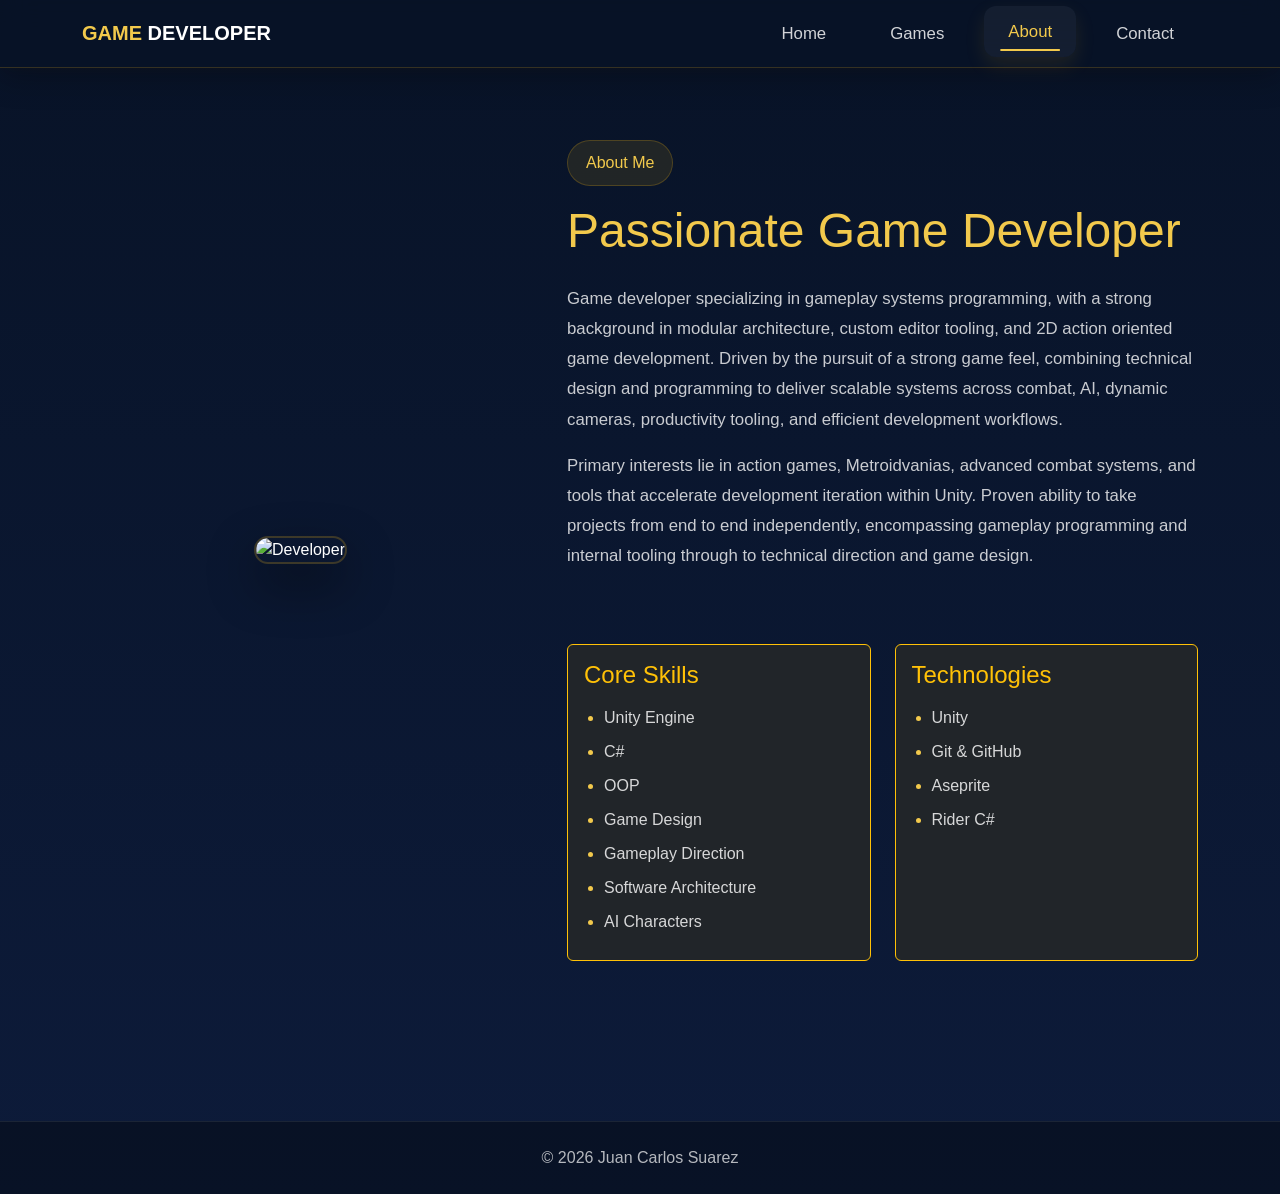
==== about.html @ 3c88f2ce "Texts Update" ====
<!DOCTYPE html>
<html lang="en">

<head>

    <meta charset="UTF-8">
    <meta name="viewport" content="width=device-width, initial-scale=1.0">

    <title>About</title>

    <link
        href="https://cdn.jsdelivr.net/npm/bootstrap@5.3.3/dist/css/bootstrap.min.css"
        rel="stylesheet"
    >

    <link
        rel="stylesheet"
        href="https://cdn.jsdelivr.net/npm/bootstrap-icons@1.11.3/font/bootstrap-icons.min.css"
    >

    <link
        href="https://unpkg.com/aos@2.3.4/dist/aos.css"
        rel="stylesheet"
    >

    <link rel="stylesheet" href="assets/css/style.css">

</head>

<body>

<div id="navbar"></div>

<section class="page-section">

    <div class="container">

        <div class="row align-items-center g-5">

            <div class="col-lg-5 text-center" data-aos="fade-right">

                <img
                    src="https://images.unsplash.com/photo-1500648767791-00dcc994a43e?q=80&w=900"
                    class="img-fluid bio-image"
                    alt="Developer"
                >

            </div>

            <div class="col-lg-7" data-aos="fade-left">

                <span class="bio-tag">
                    About Me
                </span>

                <h1 class="section-title mt-3">
                    Passionate Game Developer
                </h1>

                <p class="bio-text mt-4">
                    Game developer specializing in gameplay systems programming, with a strong background in modular architecture, custom editor tooling,
                     and 2D action oriented game development. Driven by the pursuit of a strong game feel, combining technical design and programming to 
                     deliver scalable systems across combat, AI, dynamic cameras, productivity tooling, and efficient development workflows. 
                </p>

                <p class="bio-text">
                    Primary interests lie in action games, Metroidvanias, advanced combat systems, and tools that accelerate development iteration within 
                    Unity. Proven ability to take projects from end to end independently, encompassing gameplay programming and internal tooling through 
                    to technical direction and game design.
                </p>

                <div class="row mt-5 g-4">

                    <div class="col-md-6">

                        <div class="card bg-dark border-warning h-100">

                            <div class="card-body">

                                <h4 class="text-warning">
                                    Core Skills
                                </h4>

                                <ul class="game-feature-list mt-3">

                                    <li>Unity Engine</li>
                                    <li>C#</li>
                                    <li>OOP</li>
                                    <li>Game Design</li>
                                    <li>Gameplay Direction</li>
                                    <li>Software Architecture</li>
                                    <li>AI Characters</li>

                                </ul>

                            </div>

                        </div>

                    </div>

                    <div class="col-md-6">

                        <div class="card bg-dark border-warning h-100">

                            <div class="card-body">

                                <h4 class="text-warning">
                                    Technologies
                                </h4>

                                <ul class="game-feature-list mt-3">

                                    <li>Unity</li>
                                    <li>Git & GitHub</li>
                                    <li>Aseprite</li>
                                    <li>Rider C#</li>

                                </ul>

                            </div>

                        </div>

                    </div>

                </div>

            </div>

        </div>

    </div>

</section>

<div id="footer"></div>

<script src="https://cdn.jsdelivr.net/npm/bootstrap@5.3.3/dist/js/bootstrap.bundle.min.js"></script>

<script src="https://unpkg.com/aos@2.3.4/dist/aos.js"></script>

<script src="assets/js/main.js"></script>

</body>
</html>
---- assets/css/style.css ----
:root{
    --dark-blue:#0D1B3A;
    --medium-blue:#1F2F5A;
    --gold:#D4A017;
    --gold-light:#F2C94C;
    --white:#FFFFFF;
    --black:#000000;
}

body{
    background:linear-gradient(180deg,#081327 0%,#0D1B3A 100%);
    color:var(--white);
    font-family:Arial,sans-serif;
}

.custom-navbar{

    background:rgba(8,19,39,.82);

    backdrop-filter:blur(14px);

    border-bottom:1px solid rgba(212,160,23,.22);

    box-shadow:
        0 8px 32px rgba(0,0,0,.28),
        0 0 20px rgba(212,160,23,.04);

    transition:
        background .3s ease,
        box-shadow .3s ease;

}

.logo-highlight{
    color:var(--gold-light);
}

/* =========================================
   PREMIUM NAVBAR BUTTONS
========================================= */

.nav-link{

    position:relative;

    color:rgba(255,255,255,.82)!important;

    padding:.8rem 1.5rem !important;

    border-radius:14px;

    font-size:1.05rem;

    font-weight:500;

    overflow:hidden;

    transition:
        color .3s ease,
        background .3s ease,
        transform .3s ease,
        box-shadow .3s ease;

}

/* Hover background */

.nav-link:hover,
.nav-link.active{

    color:var(--gold-light)!important;

    background:rgba(255,255,255,.06);

    transform:translateY(-2px);

    box-shadow:
        0 8px 20px rgba(212,160,23,.12);

}

/* Animated gold line */

.nav-link::after{

    content:"";

    position:absolute;

    left:50%;
    bottom:6px;

    width:0%;

    height:2px;

    background:var(--gold-light);

    border-radius:999px;

    transform:translateX(-50%);

    transition:width .3s ease;

}

/* Expand line on hover */

.nav-link:hover::after,
.nav-link.active::after{

    width:65%;

}

.hero-section{
    min-height:100vh;
    display:flex;
    align-items:center;
    background:
        linear-gradient(rgba(13,27,58,.85),rgba(13,27,58,.95)),
        url('https://images.unsplash.com/photo-1535223289827-42f1e9919769?q=80&w=1920');
    background-size:cover;
    background-position:center;
}

.hero-title{
    font-size:4rem;
    font-weight:800;
}

.gradient-text{
    background: linear-gradient(
        90deg,
        var(--gold-light),
        #ffffff
    );

    background-clip: text;
    -webkit-background-clip: text;

    color: transparent;
    -webkit-text-fill-color: transparent;
}

.btn-gold{
    background:linear-gradient(135deg,var(--gold),var(--gold-light));
    border:none;
    color:var(--black);
    font-weight:700;
}

.section-title{
    color:var(--gold-light);
    font-size:3rem;
}

.page-section{
    padding:140px 0 80px;
}


.bio-section{
    background:rgba(255,255,255,0.02);
    border-top:1px solid rgba(255,255,255,0.05);
}

.bio-image-wrapper{
    position:relative;
    display:inline-block;
}

.bio-image{
    width:100%;
    max-width:380px;
    border-radius:28px;
    border:2px solid rgba(212,160,23,.25);
    box-shadow:0 20px 50px rgba(0,0,0,.45);
}

.bio-tag{
    display:inline-block;
    padding:10px 18px;
    border-radius:999px;
    background:rgba(212,160,23,.12);
    color:var(--gold-light);
    border:1px solid rgba(212,160,23,.25);
}

.bio-text{
    color:rgba(255,255,255,.78);
    line-height:1.8;
    font-size:1.05rem;
}

.bio-stat{
    background:rgba(255,255,255,.04);
    border:1px solid rgba(255,255,255,.06);
    border-radius:20px;
    padding:24px;
    text-align:center;
}

.bio-stat h3{
    color:var(--gold-light);
    font-size:2rem;
    margin-bottom:8px;
}


.footer-section{
    background:rgba(0,0,0,.35);
    border-top:1px solid rgba(255,255,255,.08);
    margin-top:80px;
}

.footer-section p{
    color:rgba(255,255,255,.7);
}

.footer-links{
    display:flex;
    justify-content:center;
    justify-content:flex-end;
    gap:20px;
    flex-wrap:wrap;
}

.footer-links a{
    color:rgba(255,255,255,.75);
    text-decoration:none;
    transition:.3s;
}

.footer-links a:hover{
    color:var(--gold-light);
}

@media(max-width:768px){

    .footer-links{
        justify-content:center;
    }

}


.game-feature-list{
    padding-left:20px;
    margin:0;
}

.game-feature-list li{
    margin-bottom:10px;
    color:rgba(255,255,255,.82);
}

.game-feature-list li::marker{
    color:var(--gold-light);
}


.gameGifSwiper{
    overflow:hidden;
    border-bottom:1px solid rgba(255,255,255,.08);
}

.game-gif{
    height:240px;
    width:100%;
    object-fit:cover;
}

.swiper-slide{
    overflow:hidden;
}

.gameGifSwiper img{
    transition:transform .6s ease;
}

.gameGifSwiper:hover img{
    transform:scale(1.02);
}


/* =========================================
   GAME GIF SHOWCASE FIX
========================================= */

.gameGifSwiper{
    width:100%;
    height:260px;
    overflow:hidden;
    border-top-left-radius:.375rem;
    border-top-right-radius:.375rem;
    background:#000;
}

.gameGifSwiper .swiper-wrapper{
    width:100%;
    height:100%;
}

.gameGifSwiper .swiper-slide{
    width:100%;
    height:100%;
    display:flex;
    align-items:center;
    justify-content:center;
    overflow:hidden;
    background:#000;
}

.game-gif{
    width:100%;
    height:100%;
    object-fit:cover;
    object-position:center;
    display:block;
}

/* Better desktop scaling */
@media(min-width:992px){

    .gameGifSwiper{
        height:300px;
    }

}

/* Mobile optimization */
@media(max-width:768px){

    .gameGifSwiper{
        height:220px;
    }

}

.game-title-image{
    max-width:220px;
    margin-bottom:1rem;

    border-radius:18px !important;

    border:1px solid rgba(255,255,255,.08);

    box-shadow:
        0 10px 30px rgba(0,0,0,.45),
        0 0 20px rgba(212,160,23,.08);

    transition:.3s ease;
}

.game-title-image:hover{
    transform:scale(1.02);
}

/* =========================================
   PROJECT MODAL
========================================= */

.project-modal{

    position:fixed;
    inset:0;

    display:flex;
    align-items:center;
    justify-content:center;

    opacity:0;
    visibility:hidden;

    transition:.3s ease;

    z-index:9999;

}

.project-modal.active{

    opacity:1;
    visibility:visible;

}

.project-modal-overlay{

    position:absolute;
    inset:0;

    background:rgba(0,0,0,.75);

    backdrop-filter:blur(8px);

}

.project-modal-card{

    position:relative;

    width:min(700px,90%);

    background:#111827;

    border:1px solid rgba(255,255,255,.08);

    border-radius:24px;

    padding:40px;

    overflow:visible;

    z-index:2;

    box-shadow:
        0 20px 60px rgba(0,0,0,.45),
        0 0 30px rgba(212,160,23,.08);

    animation:modalPop .3s ease;

}

.project-modal-image{

    width:100%;
    max-height:320px;

    object-fit:cover;

    border-radius:18px;

}

.project-modal-close{

    position:absolute;

    top:15px;
    right:15px;

    width:42px;
    height:42px;

    border:none;

    border-radius:50%;

    background:rgba(255,255,255,.08);

    color:white;

    font-size:1.4rem;

    cursor:pointer;

    transition:.3s;

}

.project-modal-close:hover{

    background:#D4A017;
    color:black;

}

.project-modal-tags{

    display:flex;
    flex-wrap:wrap;
    gap:10px;

    margin-top:25px;

}

.project-modal-tags span{

    padding:8px 14px;

    border-radius:999px;

    background:rgba(255,255,255,.06);

    color:#F2C94C;

    font-size:.9rem;

}

@keyframes modalPop{

    from{
        transform:scale(.9);
        opacity:0;
    }

    to{
        transform:scale(1);
        opacity:1;
    }

}


/* =========================================
   v0.15 GitHub Pages + UI stability fixes
========================================= */

.nav-link{
    padding: .8rem 1.5rem !important;
    border-radius: 12px;
}

.nav-link:hover,
.nav-link.active{
    background: rgba(255,255,255,.05);
}

body.modal-open{
    overflow: hidden;
}

.project-modal{
    pointer-events: none;
}

.project-modal.active{
    pointer-events: auto;
}

.project-modal-card{
    max-height:90vh;
    overflow-x:hidden;
    overflow-y:auto;
}

.project-modal-close{
    line-height: 1;
}

.card-img-top:not(.game-gif){
    max-height: 320px;
    object-fit: cover;
}

.game-title-image{

    display:block;

    margin-left:auto;
    margin-right:auto;

    width:440px;

    max-width:90%;

    transition:.3s ease;

}

.game-header-button{

    background:none;
    border:none;
    padding:0;

    cursor:pointer;

}

/* Header image */

.game-title-image{

    display:block;

    margin-left:auto;
    margin-right:auto;

    width:440px;

    max-width:90%;

    transition:
        transform .3s ease,
        filter .3s ease;

}

/* Hover effect */

.game-header-button:hover .game-title-image{

    transform:scale(1.03);

    filter:
        drop-shadow(0 0 18px rgba(242,201,76,.18));

}

.game-header-wrapper{

    padding-top:32px;
    padding-bottom:32px;

}

/* =========================================
   PREMIUM BUTTON EFFECTS
========================================= */

.btn-gold{

    position:relative;

    overflow:hidden;

    isolation:isolate;

    transition:
        transform .3s ease,
        box-shadow .3s ease,
        background .3s ease;

}

/* Hover lift */

.btn-gold:hover{

    transform:translateY(-3px);

    box-shadow:
        0 10px 25px rgba(212,160,23,.25),
        0 0 20px rgba(242,201,76,.15);

}

/* Shine sweep */

.btn-gold::before{

    content:"";

    position:absolute;

    top:0;
    left:-120%;

    width:80%;
    height:100%;

    background:linear-gradient(
        120deg,
        transparent,
        rgba(255,255,255,.25),
        transparent
    );

    transform:skewX(-25deg);

    transition:left .7s ease;

}

.btn-gold:hover::before{

    left:140%;

}

/* Click effect */

.btn-gold:active{

    transform:scale(.97);

}

/* =========================================
   FLOATING CTA BUTTON
========================================= */

.floating-button{

    animation:floatingButton 2.8s ease-in-out infinite;

}

@keyframes floatingButton{

    0%{
        transform:translateY(0px);
    }

    50%{
        transform:translateY(-6px);
    }

    100%{
        transform:translateY(0px);
    }

}


.floating-button{

    animation:floatingButton 2.8s ease-in-out infinite;

    box-shadow:
        0 0 20px rgba(212,160,23,.18);

}

.custom-navbar .navbar-brand{

    transition:.3s ease;

}

.custom-navbar .navbar-brand:hover{

    transform:translateY(-1px);

    text-shadow:
        0 0 12px rgba(242,201,76,.35);

}

/* =========================================
   SINGLE GAME GIF PREVIEW
========================================= */

.game-main-media{
    width:100%;
    aspect-ratio:16 / 9;

    overflow:hidden;

    background:#000;

    border-top-left-radius:.375rem;
    border-top-right-radius:.375rem;

    display:flex;
    align-items:center;
    justify-content:center;
}

.game-main-gif{
    width:100%;
    height:100%;

    object-fit:cover;
    object-position:center;

    display:block;
}

.game-main-video{

    width:100%;

    height:auto;

    max-height:100%;

    display:block;

    background:#000;

}

/* =========================================
   DYNAMIC MODAL PROJECT SYSTEM
========================================= */

.modalProjectSwiper{

    width:100%;

    aspect-ratio:16/9;

    overflow:hidden;

    border-radius:20px;

    background:#000;

}

.project-slide-image{

    width:100%;
    height:100%;

    object-fit:cover;
    object-position:center;

    display:block;

}

.swiper-button-next,
.swiper-button-prev{

    width:56px !important;
    height:56px !important;

    border-radius:50%;

    background:rgba(13,27,58,.78);

    backdrop-filter:blur(10px);

    border:1px solid rgba(242,201,76,.2);

    transition:.3s ease;

}

/* =========================================
   MODAL SWIPER NAVIGATION
========================================= */

.modalProjectSwiper{

    position:relative;

    width:100%;

    aspect-ratio:16/9;

    overflow:hidden;

    border-radius:20px;

    background:#000;

}

/* Desktop */

.swiper-button-next,
.swiper-button-prev{

    width:56px !important;
    height:56px !important;

    border-radius:50%;

    background:rgba(13,27,58,.78);

    backdrop-filter:blur(10px);

    border:1px solid rgba(242,201,76,.2);

    transition:.3s ease;

}

/* Hover */

.swiper-button-next:hover,
.swiper-button-prev:hover{

    transform:scale(1.08);

    background:rgba(212,160,23,.18);

    box-shadow:
        0 0 18px rgba(242,201,76,.18);

}

/* Arrow icons */

.swiper-button-next::after,
.swiper-button-prev::after{

    font-size:20px !important;

    color:var(--gold-light);

    font-weight:bold;

}

/* =========================================
   TABLET
========================================= */

@media(max-width:991px){

    .swiper-button-next,
    .swiper-button-prev{

        width:44px !important;
        height:44px !important;

    }

    .swiper-button-next::after,
    .swiper-button-prev::after{

        font-size:15px !important;

    }

}

/* =========================================
   MOBILE
========================================= */

@media(max-width:576px){

    .swiper-button-next,
    .swiper-button-prev{

        width:36px !important;
        height:36px !important;

        background:rgba(13,27,58,.88);

    }

    .swiper-button-next::after,
    .swiper-button-prev::after{

        font-size:12px !important;

    }

}

/* =========================================
   GAME VIDEO PREVIEW
========================================= */

.game-main-media{

    position:relative;

    width:100%;

    aspect-ratio:16/9;

    overflow:hidden;

    background:#000;

    border-top-left-radius:.375rem;
    border-top-right-radius:.375rem;

}

/* Thumbnail */

.video-thumbnail{

    position:absolute;

    inset:0;

    z-index:2;

}

/* Preview image */

.game-preview-image{

    width:100%;
    height:100%;

    object-fit:cover;

    display:block;

}

/* Video */

.game-main-video{

    width:100%;

    height:auto;

    max-height:100%;

    display:block;

    background:#000;

}

/* Play button */

.play-video-button{

    position:absolute;

    top:50%;
    left:50%;

    transform:translate(-50%,-50%);

    width:90px;
    height:90px;

    border:none;

    border-radius:50%;

    background:rgba(13,27,58,.82);

    backdrop-filter:blur(10px);

    color:var(--gold-light);

    font-size:2rem;

    cursor:pointer;

    appearance:none;
    -webkit-appearance:none;

    outline:none;

    -webkit-tap-highlight-color:transparent;

    transition:.3s ease;

    box-shadow:
        0 0 25px rgba(242,201,76,.15);

}

/* Desktop hover only */

@media(hover:hover){

    .play-video-button:hover{

        transform:
            translate(-50%,-50%)
            scale(1.08);

        background:rgba(212,160,23,.18);

    }

}

/* Mobile safe */

.play-video-button:focus,
.play-video-button:active{

    outline:none;

    border:none;

    transform:translate(-50%,-50%);

    background:rgba(13,27,58,.82);

}

/* =========================================
   MOBILE NAVBAR
========================================= */

@media (max-width:991px){

    .navbar-nav{

        padding-top:1rem;

        align-items:center;

    }

    .nav-item{

        width:100%;

        display:flex;
        justify-content:center;

    }

    .nav-link{

        text-align:center;

    }

    .nav-link::after{

        bottom:6px;

    }

}

/* =========================================
   FIX PROJECT NAVIGATION BUTTONS
========================================= */

.project-navigation-buttons{

    display:flex !important;

    justify-content:center !important;

    align-items:center;

    gap:16px;

    width:100%;

    margin-top:32px;

    flex-wrap:wrap;

}

.project-navigation-buttons .btn{

    min-width:220px;

    position:relative;

    isolation:isolate;

}

#modalProjectTitle{

    text-align:center;

    color:var(--gold-light);

    font-size:2.2rem;

    font-weight:700;

    margin-bottom:10px;

}

/* =========================================
   PROJECT EXTERNAL LINK
========================================= */

.project-link-wrapper{

    display:flex;

    justify-content:center;

    margin-top:28px;

}

#projectExternalLink{

    min-width:220px;

    display:flex;

    justify-content:center;

    align-items:center;

    text-align:center;
}
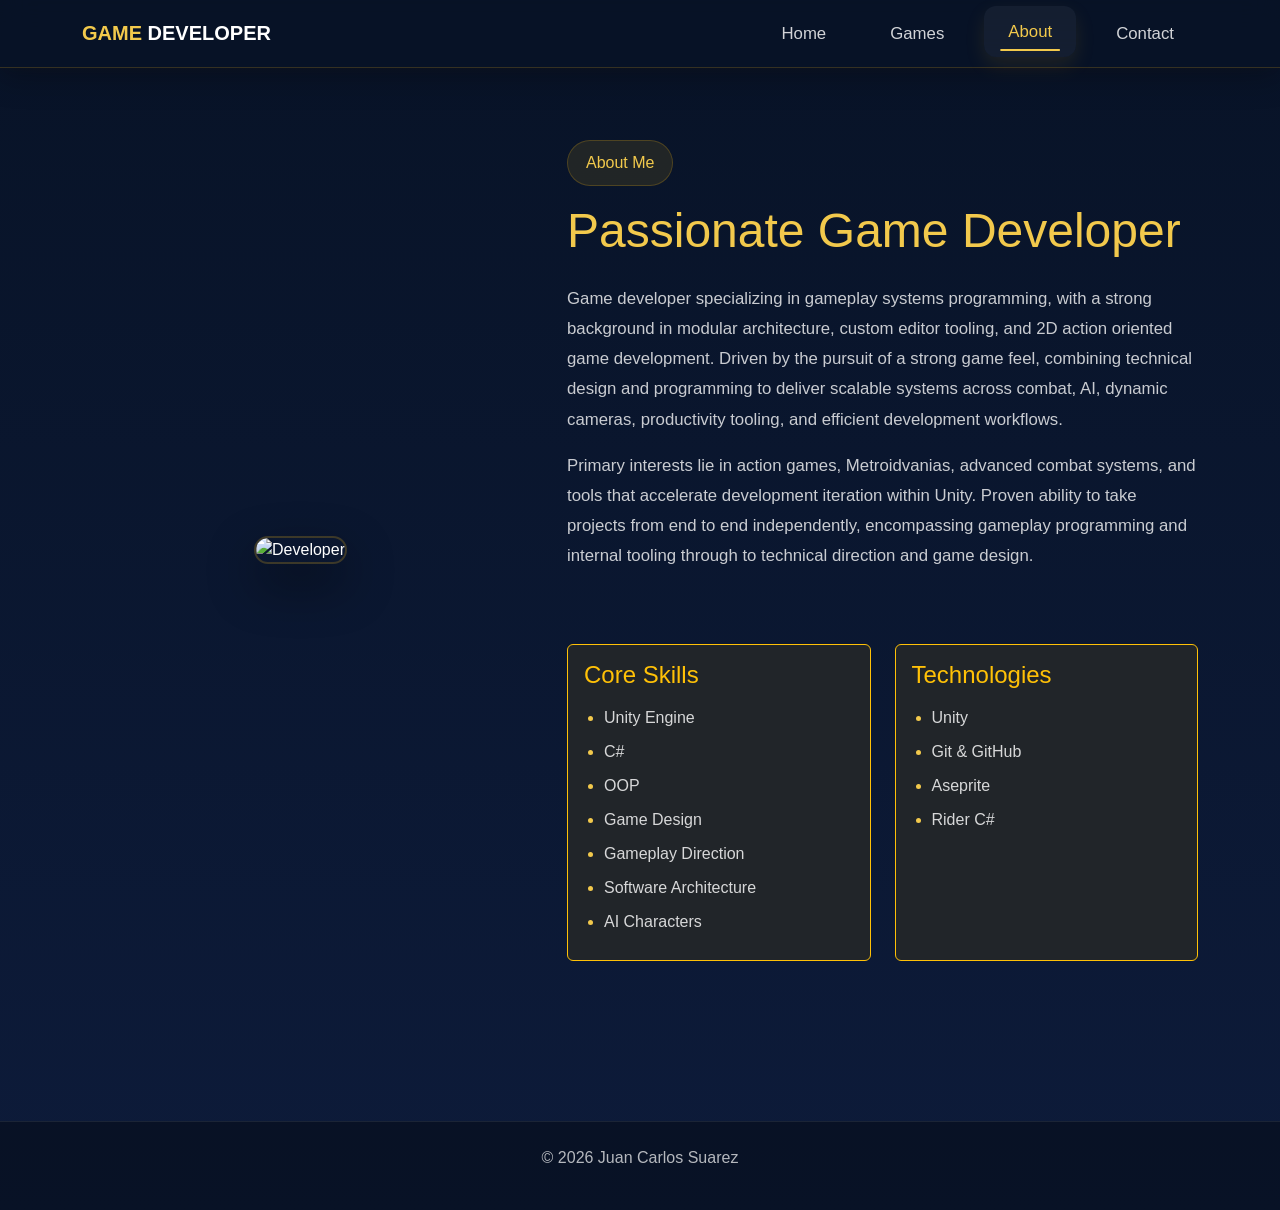
==== commit b2d2adb8: "Polish Update Full Web" ====
--- a/about.html
+++ b/about.html
@@ -2,12 +2,19 @@
 <html lang="en">
 
 <head>
-
+    <!-- Page metadata -->
     <meta charset="UTF-8">
     <meta name="viewport" content="width=device-width, initial-scale=1.0">
-
     <title>About</title>
 
+    <!-- Favicon -->
+    <link
+        rel="icon"
+        type="image/x-icon"
+        href="assets/favicon.ico"
+    >
+
+    <!-- Vendor styles -->
     <link
         href="https://cdn.jsdelivr.net/npm/bootstrap@5.3.3/dist/css/bootstrap.min.css"
         rel="stylesheet"
@@ -23,124 +30,109 @@
         rel="stylesheet"
     >
 
-    <link rel="stylesheet" href="assets/css/style.css">
-
+    <!-- Project styles -->
+    <link
+        rel="stylesheet"
+        href="assets/css/style.css"
+    >
 </head>
 
 <body>
+    <!-- Shared navbar component -->
+    <div id="navbar"></div>
 
-<div id="navbar"></div>
+    <!-- About section -->
+    <section class="page-section">
+        <div class="container">
+            <div class="row align-items-center g-5">
+                <div
+                    class="col-lg-5 text-center"
+                    data-aos="fade-right"
+                >
+                    <img
+                        src="https://images.unsplash.com/photo-1500648767791-00dcc994a43e?q=80&w=900"
+                        class="img-fluid bio-image"
+                        alt="Developer"
+                    >
+                </div>
 
-<section class="page-section">
+                <div
+                    class="col-lg-7"
+                    data-aos="fade-left"
+                >
+                    <span class="bio-tag">
+                        About Me
+                    </span>
 
-    <div class="container">
+                    <h1 class="section-title mt-3">
+                        Passionate Game Developer
+                    </h1>
 
-        <div class="row align-items-center g-5">
+                    <p class="bio-text mt-4">
+                        Game developer specializing in gameplay systems programming, with a strong background in modular architecture, custom editor tooling,
+                         and 2D action oriented game development. Driven by the pursuit of a strong game feel, combining technical design and programming to 
+                         deliver scalable systems across combat, AI, dynamic cameras, productivity tooling, and efficient development workflows. 
+                    </p>
 
-            <div class="col-lg-5 text-center" data-aos="fade-right">
+                    <p class="bio-text">
+                        Primary interests lie in action games, Metroidvanias, advanced combat systems, and tools that accelerate development iteration within 
+                        Unity. Proven ability to take projects from end to end independently, encompassing gameplay programming and internal tooling through 
+                        to technical direction and game design.
+                    </p>
 
-                <img
-                    src="https://images.unsplash.com/photo-1500648767791-00dcc994a43e?q=80&w=900"
-                    class="img-fluid bio-image"
-                    alt="Developer"
-                >
+                    <!-- Skills cards -->
+                    <div class="row mt-5 g-4">
+                        <div class="col-md-6">
+                            <div class="card bg-dark border-warning h-100">
+                                <div class="card-body">
+                                    <h4 class="text-warning">
+                                        Core Skills
+                                    </h4>
 
-            </div>
-
-            <div class="col-lg-7" data-aos="fade-left">
-
-                <span class="bio-tag">
-                    About Me
-                </span>
-
-                <h1 class="section-title mt-3">
-                    Passionate Game Developer
-                </h1>
-
-                <p class="bio-text mt-4">
-                    Game developer specializing in gameplay systems programming, with a strong background in modular architecture, custom editor tooling,
-                     and 2D action oriented game development. Driven by the pursuit of a strong game feel, combining technical design and programming to 
-                     deliver scalable systems across combat, AI, dynamic cameras, productivity tooling, and efficient development workflows. 
-                </p>
-
-                <p class="bio-text">
-                    Primary interests lie in action games, Metroidvanias, advanced combat systems, and tools that accelerate development iteration within 
-                    Unity. Proven ability to take projects from end to end independently, encompassing gameplay programming and internal tooling through 
-                    to technical direction and game design.
-                </p>
-
-                <div class="row mt-5 g-4">
-
-                    <div class="col-md-6">
-
-                        <div class="card bg-dark border-warning h-100">
-
-                            <div class="card-body">
-
-                                <h4 class="text-warning">
-                                    Core Skills
-                                </h4>
-
-                                <ul class="game-feature-list mt-3">
-
-                                    <li>Unity Engine</li>
-                                    <li>C#</li>
-                                    <li>OOP</li>
-                                    <li>Game Design</li>
-                                    <li>Gameplay Direction</li>
-                                    <li>Software Architecture</li>
-                                    <li>AI Characters</li>
-
-                                </ul>
-
+                                    <ul class="game-feature-list mt-3">
+                                        <li>Unity Engine</li>
+                                        <li>C#</li>
+                                        <li>OOP</li>
+                                        <li>Game Design</li>
+                                        <li>Gameplay Direction</li>
+                                        <li>Software Architecture</li>
+                                        <li>AI Characters</li>
+                                    </ul>
+                                </div>
                             </div>
-
                         </div>
 
+                        <div class="col-md-6">
+                            <div class="card bg-dark border-warning h-100">
+                                <div class="card-body">
+                                    <h4 class="text-warning">
+                                        Technologies
+                                    </h4>
+
+                                    <ul class="game-feature-list mt-3">
+                                        <li>Unity</li>
+                                        <li>Git & GitHub</li>
+                                        <li>Aseprite</li>
+                                        <li>Rider C#</li>
+                                    </ul>
+                                </div>
+                            </div>
+                        </div>
                     </div>
+                </div>
+            </div>
+        </div>
+    </section>
 
-                    <div class="col-md-6">
+    <!-- Shared footer component -->
+    <div id="footer"></div>
 
-                        <div class="card bg-dark border-warning h-100">
+    <!-- Vendor scripts -->
+    <script src="https://cdn.jsdelivr.net/npm/bootstrap@5.3.3/dist/js/bootstrap.bundle.min.js"></script>
+    <script src="https://unpkg.com/aos@2.3.4/dist/aos.js"></script>
 
-                            <div class="card-body">
+    <!-- Project scripts -->
+    <script src="assets/js/main.js"></script>
+</body>
 
-                                <h4 class="text-warning">
-                                    Technologies
-                                </h4>
-
-                                <ul class="game-feature-list mt-3">
-
-                                    <li>Unity</li>
-                                    <li>Git & GitHub</li>
-                                    <li>Aseprite</li>
-                                    <li>Rider C#</li>
-
-                                </ul>
-
-                            </div>
-
-                        </div>
-
-                    </div>
-
-                </div>
-
-            </div>
-
-        </div>
-
-    </div>
-
-</section>
-
-<div id="footer"></div>
-
-<script src="https://cdn.jsdelivr.net/npm/bootstrap@5.3.3/dist/js/bootstrap.bundle.min.js"></script>
-
-<script src="https://unpkg.com/aos@2.3.4/dist/aos.js"></script>
-
-<script src="assets/js/main.js"></script>
-
-</body>
 </html>
--- a/assets/css/style.css
+++ b/assets/css/style.css
@@ -1,3 +1,6 @@
+/* =========================================
+   Design tokens
+========================================= */
 
 :root{
     --dark-blue:#0D1B3A;
@@ -8,111 +11,97 @@
     --black:#000000;
 }
 
+/* =========================================
+   Base layout
+========================================= */
+
 body{
     background:linear-gradient(180deg,#081327 0%,#0D1B3A 100%);
     color:var(--white);
     font-family:Arial,sans-serif;
 }
 
+body.modal-open{
+    overflow:hidden;
+}
+
+/* =========================================
+   Navbar
+========================================= */
+
 .custom-navbar{
-
     background:rgba(8,19,39,.82);
-
     backdrop-filter:blur(14px);
-
     border-bottom:1px solid rgba(212,160,23,.22);
-
     box-shadow:
         0 8px 32px rgba(0,0,0,.28),
         0 0 20px rgba(212,160,23,.04);
-
     transition:
         background .3s ease,
         box-shadow .3s ease;
-
 }
 
 .logo-highlight{
     color:var(--gold-light);
 }
 
-/* =========================================
-   PREMIUM NAVBAR BUTTONS
+.custom-navbar .navbar-brand{
+    transition:.3s ease;
+}
+
+.custom-navbar .navbar-brand:hover{
+    transform:translateY(-1px);
+    text-shadow:0 0 12px rgba(242,201,76,.35);
+}
+
+/* =========================================
+   Navigation links
 ========================================= */
 
 .nav-link{
-
     position:relative;
-
     color:rgba(255,255,255,.82)!important;
-
-    padding:.8rem 1.5rem !important;
-
-    border-radius:14px;
-
+    padding:.8rem 1.5rem!important;
+    border-radius:12px;
     font-size:1.05rem;
-
     font-weight:500;
-
     overflow:hidden;
-
     transition:
         color .3s ease,
         background .3s ease,
         transform .3s ease,
         box-shadow .3s ease;
-
-}
-
-/* Hover background */
+}
 
 .nav-link:hover,
 .nav-link.active{
-
     color:var(--gold-light)!important;
-
-    background:rgba(255,255,255,.06);
-
+    background:rgba(255,255,255,.05);
     transform:translateY(-2px);
-
-    box-shadow:
-        0 8px 20px rgba(212,160,23,.12);
-
-}
-
-/* Animated gold line */
+    box-shadow:0 8px 20px rgba(212,160,23,.12);
+}
 
 .nav-link::after{
-
     content:"";
-
     position:absolute;
-
     left:50%;
     bottom:6px;
-
     width:0%;
-
     height:2px;
-
     background:var(--gold-light);
-
     border-radius:999px;
-
     transform:translateX(-50%);
-
     transition:width .3s ease;
-
-}
-
-/* Expand line on hover */
+}
 
 .nav-link:hover::after,
 .nav-link.active::after{
-
     width:65%;
-
-}
+}
+
+/* =========================================
+   Hero section
+========================================= */
 
 .hero-section{
     min-height:100vh;
@@ -120,7 +109,7 @@
     align-items:center;
     background:
         linear-gradient(rgba(13,27,58,.85),rgba(13,27,58,.95)),
-        url('https://images.unsplash.com/photo-1535223289827-42f1e9919769?q=80&w=1920');
+        url("https://images.unsplash.com/photo-1535223289827-42f1e9919769?q=80&w=1920");
     background-size:cover;
     background-position:center;
 }
@@ -131,571 +120,75 @@
 }
 
 .gradient-text{
-    background: linear-gradient(
+    background:linear-gradient(
         90deg,
         var(--gold-light),
         #ffffff
     );
-
-    background-clip: text;
-    -webkit-background-clip: text;
-
-    color: transparent;
-    -webkit-text-fill-color: transparent;
-}
+    background-clip:text;
+    -webkit-background-clip:text;
+    color:transparent;
+    -webkit-text-fill-color:transparent;
+}
+
+/* =========================================
+   Buttons
+========================================= */
 
 .btn-gold{
+    position:relative;
+    overflow:hidden;
+    isolation:isolate;
     background:linear-gradient(135deg,var(--gold),var(--gold-light));
     border:none;
     color:var(--black);
     font-weight:700;
-}
-
-.section-title{
-    color:var(--gold-light);
-    font-size:3rem;
-}
-
-.page-section{
-    padding:140px 0 80px;
-}
-
-
-.bio-section{
-    background:rgba(255,255,255,0.02);
-    border-top:1px solid rgba(255,255,255,0.05);
-}
-
-.bio-image-wrapper{
-    position:relative;
-    display:inline-block;
-}
-
-.bio-image{
-    width:100%;
-    max-width:380px;
-    border-radius:28px;
-    border:2px solid rgba(212,160,23,.25);
-    box-shadow:0 20px 50px rgba(0,0,0,.45);
-}
-
-.bio-tag{
-    display:inline-block;
-    padding:10px 18px;
-    border-radius:999px;
-    background:rgba(212,160,23,.12);
-    color:var(--gold-light);
-    border:1px solid rgba(212,160,23,.25);
-}
-
-.bio-text{
-    color:rgba(255,255,255,.78);
-    line-height:1.8;
-    font-size:1.05rem;
-}
-
-.bio-stat{
-    background:rgba(255,255,255,.04);
-    border:1px solid rgba(255,255,255,.06);
-    border-radius:20px;
-    padding:24px;
-    text-align:center;
-}
-
-.bio-stat h3{
-    color:var(--gold-light);
-    font-size:2rem;
-    margin-bottom:8px;
-}
-
-
-.footer-section{
-    background:rgba(0,0,0,.35);
-    border-top:1px solid rgba(255,255,255,.08);
-    margin-top:80px;
-}
-
-.footer-section p{
-    color:rgba(255,255,255,.7);
-}
-
-.footer-links{
-    display:flex;
-    justify-content:center;
-    justify-content:flex-end;
-    gap:20px;
-    flex-wrap:wrap;
-}
-
-.footer-links a{
-    color:rgba(255,255,255,.75);
-    text-decoration:none;
-    transition:.3s;
-}
-
-.footer-links a:hover{
-    color:var(--gold-light);
-}
-
-@media(max-width:768px){
-
-    .footer-links{
-        justify-content:center;
-    }
-
-}
-
-
-.game-feature-list{
-    padding-left:20px;
-    margin:0;
-}
-
-.game-feature-list li{
-    margin-bottom:10px;
-    color:rgba(255,255,255,.82);
-}
-
-.game-feature-list li::marker{
-    color:var(--gold-light);
-}
-
-
-.gameGifSwiper{
-    overflow:hidden;
-    border-bottom:1px solid rgba(255,255,255,.08);
-}
-
-.game-gif{
-    height:240px;
-    width:100%;
-    object-fit:cover;
-}
-
-.swiper-slide{
-    overflow:hidden;
-}
-
-.gameGifSwiper img{
-    transition:transform .6s ease;
-}
-
-.gameGifSwiper:hover img{
-    transform:scale(1.02);
-}
-
-
-/* =========================================
-   GAME GIF SHOWCASE FIX
-========================================= */
-
-.gameGifSwiper{
-    width:100%;
-    height:260px;
-    overflow:hidden;
-    border-top-left-radius:.375rem;
-    border-top-right-radius:.375rem;
-    background:#000;
-}
-
-.gameGifSwiper .swiper-wrapper{
-    width:100%;
-    height:100%;
-}
-
-.gameGifSwiper .swiper-slide{
-    width:100%;
-    height:100%;
-    display:flex;
-    align-items:center;
-    justify-content:center;
-    overflow:hidden;
-    background:#000;
-}
-
-.game-gif{
-    width:100%;
-    height:100%;
-    object-fit:cover;
-    object-position:center;
-    display:block;
-}
-
-/* Better desktop scaling */
-@media(min-width:992px){
-
-    .gameGifSwiper{
-        height:300px;
-    }
-
-}
-
-/* Mobile optimization */
-@media(max-width:768px){
-
-    .gameGifSwiper{
-        height:220px;
-    }
-
-}
-
-.game-title-image{
-    max-width:220px;
-    margin-bottom:1rem;
-
-    border-radius:18px !important;
-
-    border:1px solid rgba(255,255,255,.08);
-
-    box-shadow:
-        0 10px 30px rgba(0,0,0,.45),
-        0 0 20px rgba(212,160,23,.08);
-
-    transition:.3s ease;
-}
-
-.game-title-image:hover{
-    transform:scale(1.02);
-}
-
-/* =========================================
-   PROJECT MODAL
-========================================= */
-
-.project-modal{
-
-    position:fixed;
-    inset:0;
-
-    display:flex;
-    align-items:center;
-    justify-content:center;
-
-    opacity:0;
-    visibility:hidden;
-
-    transition:.3s ease;
-
-    z-index:9999;
-
-}
-
-.project-modal.active{
-
-    opacity:1;
-    visibility:visible;
-
-}
-
-.project-modal-overlay{
-
-    position:absolute;
-    inset:0;
-
-    background:rgba(0,0,0,.75);
-
-    backdrop-filter:blur(8px);
-
-}
-
-.project-modal-card{
-
-    position:relative;
-
-    width:min(700px,90%);
-
-    background:#111827;
-
-    border:1px solid rgba(255,255,255,.08);
-
-    border-radius:24px;
-
-    padding:40px;
-
-    overflow:visible;
-
-    z-index:2;
-
-    box-shadow:
-        0 20px 60px rgba(0,0,0,.45),
-        0 0 30px rgba(212,160,23,.08);
-
-    animation:modalPop .3s ease;
-
-}
-
-.project-modal-image{
-
-    width:100%;
-    max-height:320px;
-
-    object-fit:cover;
-
-    border-radius:18px;
-
-}
-
-.project-modal-close{
-
-    position:absolute;
-
-    top:15px;
-    right:15px;
-
-    width:42px;
-    height:42px;
-
-    border:none;
-
-    border-radius:50%;
-
-    background:rgba(255,255,255,.08);
-
-    color:white;
-
-    font-size:1.4rem;
-
-    cursor:pointer;
-
-    transition:.3s;
-
-}
-
-.project-modal-close:hover{
-
-    background:#D4A017;
-    color:black;
-
-}
-
-.project-modal-tags{
-
-    display:flex;
-    flex-wrap:wrap;
-    gap:10px;
-
-    margin-top:25px;
-
-}
-
-.project-modal-tags span{
-
-    padding:8px 14px;
-
-    border-radius:999px;
-
-    background:rgba(255,255,255,.06);
-
-    color:#F2C94C;
-
-    font-size:.9rem;
-
-}
-
-@keyframes modalPop{
-
-    from{
-        transform:scale(.9);
-        opacity:0;
-    }
-
-    to{
-        transform:scale(1);
-        opacity:1;
-    }
-
-}
-
-
-/* =========================================
-   v0.15 GitHub Pages + UI stability fixes
-========================================= */
-
-.nav-link{
-    padding: .8rem 1.5rem !important;
-    border-radius: 12px;
-}
-
-.nav-link:hover,
-.nav-link.active{
-    background: rgba(255,255,255,.05);
-}
-
-body.modal-open{
-    overflow: hidden;
-}
-
-.project-modal{
-    pointer-events: none;
-}
-
-.project-modal.active{
-    pointer-events: auto;
-}
-
-.project-modal-card{
-    max-height:90vh;
-    overflow-x:hidden;
-    overflow-y:auto;
-}
-
-.project-modal-close{
-    line-height: 1;
-}
-
-.card-img-top:not(.game-gif){
-    max-height: 320px;
-    object-fit: cover;
-}
-
-.game-title-image{
-
-    display:block;
-
-    margin-left:auto;
-    margin-right:auto;
-
-    width:440px;
-
-    max-width:90%;
-
-    transition:.3s ease;
-
-}
-
-.game-header-button{
-
-    background:none;
-    border:none;
-    padding:0;
-
-    cursor:pointer;
-
-}
-
-/* Header image */
-
-.game-title-image{
-
-    display:block;
-
-    margin-left:auto;
-    margin-right:auto;
-
-    width:440px;
-
-    max-width:90%;
-
-    transition:
-        transform .3s ease,
-        filter .3s ease;
-
-}
-
-/* Hover effect */
-
-.game-header-button:hover .game-title-image{
-
-    transform:scale(1.03);
-
-    filter:
-        drop-shadow(0 0 18px rgba(242,201,76,.18));
-
-}
-
-.game-header-wrapper{
-
-    padding-top:32px;
-    padding-bottom:32px;
-
-}
-
-/* =========================================
-   PREMIUM BUTTON EFFECTS
-========================================= */
-
-.btn-gold{
-
-    position:relative;
-
-    overflow:hidden;
-
-    isolation:isolate;
-
     transition:
         transform .3s ease,
         box-shadow .3s ease,
         background .3s ease;
-
-}
-
-/* Hover lift */
+}
 
 .btn-gold:hover{
-
     transform:translateY(-3px);
-
     box-shadow:
         0 10px 25px rgba(212,160,23,.25),
         0 0 20px rgba(242,201,76,.15);
-
-}
-
-/* Shine sweep */
+}
 
 .btn-gold::before{
-
     content:"";
-
     position:absolute;
-
     top:0;
     left:-120%;
-
     width:80%;
     height:100%;
-
     background:linear-gradient(
         120deg,
         transparent,
         rgba(255,255,255,.25),
         transparent
     );
-
     transform:skewX(-25deg);
-
     transition:left .7s ease;
-
 }
 
 .btn-gold:hover::before{
-
     left:140%;
-
-}
-
-/* Click effect */
+}
 
 .btn-gold:active{
-
     transform:scale(.97);
-
-}
-
-/* =========================================
-   FLOATING CTA BUTTON
-========================================= */
+}
 
 .floating-button{
-
     animation:floatingButton 2.8s ease-in-out infinite;
-
+    box-shadow:0 0 20px rgba(212,160,23,.18);
 }
 
 @keyframes floatingButton{
-
     0%{
-        transform:translateY(0px);
+        transform:translateY(0);
     }
 
     50%{
@@ -703,484 +196,542 @@
     }
 
     100%{
-        transform:translateY(0px);
-    }
-
-}
-
-
-.floating-button{
-
-    animation:floatingButton 2.8s ease-in-out infinite;
-
+        transform:translateY(0);
+    }
+}
+
+/* =========================================
+   Shared sections
+========================================= */
+
+.section-title{
+    color:var(--gold-light);
+    font-size:3rem;
+}
+
+.page-section{
+    padding:140px 0 80px;
+}
+
+/* =========================================
+   About page
+========================================= */
+
+.bio-section{
+    background:rgba(255,255,255,.02);
+    border-top:1px solid rgba(255,255,255,.05);
+}
+
+.bio-image-wrapper{
+    position:relative;
+    display:inline-block;
+}
+
+.bio-image{
+    width:100%;
+    max-width:380px;
+    border:2px solid rgba(212,160,23,.25);
+    border-radius:28px;
+    box-shadow:0 20px 50px rgba(0,0,0,.45);
+}
+
+.bio-tag{
+    display:inline-block;
+    padding:10px 18px;
+    border:1px solid rgba(212,160,23,.25);
+    border-radius:999px;
+    background:rgba(212,160,23,.12);
+    color:var(--gold-light);
+}
+
+.bio-text{
+    color:rgba(255,255,255,.78);
+    line-height:1.8;
+    font-size:1.05rem;
+}
+
+.bio-stat{
+    padding:24px;
+    border:1px solid rgba(255,255,255,.06);
+    border-radius:20px;
+    background:rgba(255,255,255,.04);
+    text-align:center;
+}
+
+.bio-stat h3{
+    color:var(--gold-light);
+    font-size:2rem;
+    margin-bottom:8px;
+}
+
+/* =========================================
+   Game content
+========================================= */
+
+.game-feature-list{
+    padding-left:20px;
+    margin:0;
+}
+
+.game-feature-list li{
+    margin-bottom:10px;
+    color:rgba(255,255,255,.82);
+}
+
+.game-feature-list li::marker{
+    color:var(--gold-light);
+}
+
+.game-header-wrapper{
+    padding-top:32px;
+    padding-bottom:32px;
+}
+
+.game-header-button{
+    background:none;
+    border:none;
+    padding:0;
+    cursor:pointer;
+}
+
+.game-title-image{
+    display:block;
+    width:440px;
+    max-width:90%;
+    margin-left:auto;
+    margin-right:auto;
+    border:1px solid rgba(255,255,255,.08);
+    border-radius:18px!important;
     box-shadow:
-        0 0 20px rgba(212,160,23,.18);
-
-}
-
-.custom-navbar .navbar-brand{
-
-    transition:.3s ease;
-
-}
-
-.custom-navbar .navbar-brand:hover{
-
-    transform:translateY(-1px);
-
-    text-shadow:
-        0 0 12px rgba(242,201,76,.35);
-
-}
-
-/* =========================================
-   SINGLE GAME GIF PREVIEW
+        0 10px 30px rgba(0,0,0,.45),
+        0 0 20px rgba(212,160,23,.08);
+    transition:
+        transform .3s ease,
+        filter .3s ease;
+}
+
+.game-header-button:hover .game-title-image{
+    transform:scale(1.03);
+    filter:drop-shadow(0 0 18px rgba(242,201,76,.18));
+}
+
+/* =========================================
+   Game media previews
 ========================================= */
 
 .game-main-media{
-    width:100%;
-    aspect-ratio:16 / 9;
-
+    position:relative;
+    width:100%;
+    aspect-ratio:16/9;
     overflow:hidden;
-
     background:#000;
-
     border-top-left-radius:.375rem;
     border-top-right-radius:.375rem;
-
     display:flex;
     align-items:center;
     justify-content:center;
 }
 
-.game-main-gif{
+.game-preview-image{
     width:100%;
     height:100%;
-
     object-fit:cover;
     object-position:center;
-
     display:block;
 }
 
 .game-main-video{
-
-    width:100%;
-
-    height:auto;
-
-    max-height:100%;
-
+    width:100%;
+    height:100%;
+    object-fit:contain;
+    background:#000;
     display:block;
-
+}
+
+video{
     background:#000;
-
-}
-
-/* =========================================
-   DYNAMIC MODAL PROJECT SYSTEM
-========================================= */
-
-.modalProjectSwiper{
-
-    width:100%;
-
-    aspect-ratio:16/9;
-
+}
+
+video::-webkit-media-controls-start-playback-button{
+    display:none!important;
+    -webkit-appearance:none;
+}
+
+/* =========================================
+   Play button overlay
+========================================= */
+
+.play-video-button{
+    position:absolute;
+    top:50%;
+    left:50%;
+    z-index:5;
+    width:90px;
+    height:90px;
+    display:flex;
+    align-items:center;
+    justify-content:center;
+    border:none!important;
+    border-radius:999px;
+    outline:none!important;
+    background:rgba(13,27,58,.92);
+    color:var(--gold-light);
+    font-size:2.2rem;
+    line-height:1;
+    cursor:pointer;
+    user-select:none;
+    -webkit-user-select:none;
+    -webkit-touch-callout:none;
+    -webkit-tap-highlight-color:transparent;
+    touch-action:manipulation;
+    transform:translate(-50%,-50%);
+    box-shadow:0 0 25px rgba(242,201,76,.18);
+    transition:.3s ease;
+}
+
+.play-video-button *,
+.play-video-button::before,
+.play-video-button::after{
+    pointer-events:none;
+}
+
+.play-video-button:focus,
+.play-video-button:active,
+.play-video-button:hover{
+    border:none!important;
+    outline:none!important;
+    background:rgba(13,27,58,.92);
+    color:var(--gold-light);
+}
+
+@media(hover:hover){
+    .play-video-button:hover{
+        transform:translate(-50%,-50%) scale(1.08);
+        background:rgba(212,160,23,.18);
+    }
+}
+
+/* =========================================
+   Legacy GIF carousel support
+========================================= */
+
+.gameGifSwiper{
+    width:100%;
+    height:260px;
     overflow:hidden;
-
-    border-radius:20px;
-
     background:#000;
-
-}
-
-.project-slide-image{
-
+    border-top-left-radius:.375rem;
+    border-top-right-radius:.375rem;
+    border-bottom:1px solid rgba(255,255,255,.08);
+}
+
+.gameGifSwiper .swiper-wrapper,
+.gameGifSwiper .swiper-slide{
     width:100%;
     height:100%;
-
+}
+
+.gameGifSwiper .swiper-slide{
+    display:flex;
+    align-items:center;
+    justify-content:center;
+    overflow:hidden;
+    background:#000;
+}
+
+.game-gif{
+    width:100%;
+    height:100%;
     object-fit:cover;
     object-position:center;
-
     display:block;
-
+}
+
+.gameGifSwiper img{
+    transition:transform .6s ease;
+}
+
+.gameGifSwiper:hover img{
+    transform:scale(1.02);
+}
+
+/* =========================================
+   Project modal
+========================================= */
+
+.project-modal{
+    position:fixed;
+    inset:0;
+    z-index:9999;
+    display:flex;
+    align-items:center;
+    justify-content:center;
+    opacity:0;
+    visibility:hidden;
+    pointer-events:none;
+    transition:.3s ease;
+}
+
+.project-modal.active{
+    opacity:1;
+    visibility:visible;
+    pointer-events:auto;
+}
+
+.project-modal-overlay{
+    position:absolute;
+    inset:0;
+    background:rgba(0,0,0,.75);
+    backdrop-filter:blur(8px);
+}
+
+.project-modal-card{
+    position:relative;
+    z-index:2;
+    width:min(700px,90%);
+    max-height:90vh;
+    overflow-x:hidden;
+    overflow-y:auto;
+    padding:40px;
+    border:1px solid rgba(255,255,255,.08);
+    border-radius:24px;
+    background:#111827;
+    box-shadow:
+        0 20px 60px rgba(0,0,0,.45),
+        0 0 30px rgba(212,160,23,.08);
+    animation:modalPop .3s ease;
+}
+
+@keyframes modalPop{
+    from{
+        transform:scale(.9);
+        opacity:0;
+    }
+
+    to{
+        transform:scale(1);
+        opacity:1;
+    }
+}
+
+.project-modal-close{
+    position:absolute;
+    top:15px;
+    right:15px;
+    width:42px;
+    height:42px;
+    border:none;
+    border-radius:50%;
+    background:rgba(255,255,255,.08);
+    color:white;
+    font-size:1.4rem;
+    line-height:1;
+    cursor:pointer;
+    transition:.3s;
+}
+
+.project-modal-close:hover{
+    background:#D4A017;
+    color:black;
+}
+
+/* =========================================
+   Modal carousel
+========================================= */
+
+.modalProjectSwiper{
+    position:relative;
+    width:100%;
+    aspect-ratio:16/9;
+    overflow:hidden;
+    border-radius:20px;
+    background:#000;
+}
+
+.project-slide-image{
+    width:100%;
+    height:100%;
+    object-fit:cover;
+    object-position:center;
+    display:block;
 }
 
 .swiper-button-next,
 .swiper-button-prev{
-
-    width:56px !important;
-    height:56px !important;
-
+    width:56px!important;
+    height:56px!important;
+    border:1px solid rgba(242,201,76,.2);
     border-radius:50%;
-
     background:rgba(13,27,58,.78);
-
     backdrop-filter:blur(10px);
-
-    border:1px solid rgba(242,201,76,.2);
-
     transition:.3s ease;
-
-}
-
-/* =========================================
-   MODAL SWIPER NAVIGATION
-========================================= */
-
-.modalProjectSwiper{
-
-    position:relative;
-
-    width:100%;
-
-    aspect-ratio:16/9;
-
-    overflow:hidden;
-
-    border-radius:20px;
-
-    background:#000;
-
-}
-
-/* Desktop */
-
-.swiper-button-next,
-.swiper-button-prev{
-
-    width:56px !important;
-    height:56px !important;
-
-    border-radius:50%;
-
-    background:rgba(13,27,58,.78);
-
-    backdrop-filter:blur(10px);
-
-    border:1px solid rgba(242,201,76,.2);
-
-    transition:.3s ease;
-
-}
-
-/* Hover */
+}
 
 .swiper-button-next:hover,
 .swiper-button-prev:hover{
-
     transform:scale(1.08);
-
     background:rgba(212,160,23,.18);
-
-    box-shadow:
-        0 0 18px rgba(242,201,76,.18);
-
-}
-
-/* Arrow icons */
+    box-shadow:0 0 18px rgba(242,201,76,.18);
+}
 
 .swiper-button-next::after,
 .swiper-button-prev::after{
-
-    font-size:20px !important;
-
-    color:var(--gold-light);
-
+    color:var(--gold-light);
+    font-size:20px!important;
     font-weight:bold;
-
-}
-
-/* =========================================
-   TABLET
-========================================= */
+}
+
+/* =========================================
+   Modal content
+========================================= */
+
+#modalProjectTitle{
+    color:var(--gold-light);
+    font-size:2.2rem;
+    font-weight:700;
+    text-align:center;
+    margin-bottom:10px;
+}
+
+.project-modal-tags{
+    display:flex;
+    flex-wrap:wrap;
+    justify-content:center;
+    gap:10px;
+    margin-top:25px;
+}
+
+.project-modal-tags span{
+    padding:8px 14px;
+    border-radius:999px;
+    background:rgba(255,255,255,.06);
+    color:#F2C94C;
+    font-size:.9rem;
+}
+
+.project-link-wrapper{
+    display:flex;
+    justify-content:center;
+    margin-top:28px;
+}
+
+#projectExternalLink{
+    min-width:220px;
+    display:flex;
+    align-items:center;
+    justify-content:center;
+    text-align:center;
+}
+
+.project-navigation-buttons{
+    width:100%;
+    display:flex!important;
+    align-items:center;
+    justify-content:center!important;
+    gap:16px;
+    margin-top:32px;
+    flex-wrap:wrap;
+}
+
+.project-navigation-buttons .btn{
+    min-width:220px;
+    position:relative;
+    isolation:isolate;
+}
+
+/* =========================================
+   Footer
+========================================= */
+
+.footer-section{
+    margin-top:80px;
+    background:rgba(0,0,0,.35);
+    border-top:1px solid rgba(255,255,255,.08);
+}
+
+.footer-section p{
+    color:rgba(255,255,255,.7);
+}
+
+.footer-links{
+    display:flex;
+    justify-content:flex-end;
+    gap:20px;
+    flex-wrap:wrap;
+}
+
+.footer-links a{
+    color:rgba(255,255,255,.75);
+    text-decoration:none;
+    transition:.3s;
+}
+
+.footer-links a:hover{
+    color:var(--gold-light);
+}
+
+/* =========================================
+   Responsive adjustments
+========================================= */
+
+@media(min-width:992px){
+    .gameGifSwiper{
+        height:300px;
+    }
+}
 
 @media(max-width:991px){
+    .navbar-nav{
+        padding-top:1rem;
+        align-items:center;
+    }
+
+    .nav-item{
+        width:100%;
+        display:flex;
+        justify-content:center;
+    }
+
+    .nav-link{
+        text-align:center;
+    }
+
+    .nav-link::after{
+        bottom:6px;
+    }
 
     .swiper-button-next,
     .swiper-button-prev{
-
-        width:44px !important;
-        height:44px !important;
-
+        width:44px!important;
+        height:44px!important;
     }
 
     .swiper-button-next::after,
     .swiper-button-prev::after{
-
-        font-size:15px !important;
-
-    }
-
-}
-
-/* =========================================
-   MOBILE
-========================================= */
+        font-size:15px!important;
+    }
+}
+
+@media(max-width:768px){
+    .footer-links{
+        justify-content:center;
+    }
+
+    .gameGifSwiper{
+        height:220px;
+    }
+}
 
 @media(max-width:576px){
-
     .swiper-button-next,
     .swiper-button-prev{
-
-        width:36px !important;
-        height:36px !important;
-
+        width:36px!important;
+        height:36px!important;
         background:rgba(13,27,58,.88);
-
     }
 
     .swiper-button-next::after,
     .swiper-button-prev::after{
-
-        font-size:12px !important;
-
-    }
-
-}
-
-/* =========================================
-   GAME VIDEO PREVIEW
-========================================= */
-
-.game-main-media{
-
-    position:relative;
-
-    width:100%;
-
-    aspect-ratio:16/9;
-
-    overflow:hidden;
-
-    background:#000;
-
-    border-top-left-radius:.375rem;
-    border-top-right-radius:.375rem;
-
-}
-
-/* Thumbnail */
-
-.video-thumbnail{
-
-    position:absolute;
-
-    inset:0;
-
-    z-index:2;
-
-}
-
-/* Preview image */
-
-.game-preview-image{
-
-    width:100%;
-    height:100%;
-
-    object-fit:cover;
-
-    display:block;
-
-}
-
-/* Video */
-
-.game-main-video{
-
-    width:100%;
-
-    height:auto;
-
-    max-height:100%;
-
-    display:block;
-
-    background:#000;
-
-}
-
-/* Play button */
-
-.play-video-button{
-
-    position:absolute;
-
-    top:50%;
-    left:50%;
-
-    transform:translate(-50%,-50%);
-
-    width:90px;
-    height:90px;
-
-    border:none;
-
-    border-radius:50%;
-
-    background:rgba(13,27,58,.82);
-
-    backdrop-filter:blur(10px);
-
-    color:var(--gold-light);
-
-    font-size:2rem;
-
-    cursor:pointer;
-
-    appearance:none;
-    -webkit-appearance:none;
-
-    outline:none;
-
-    -webkit-tap-highlight-color:transparent;
-
-    transition:.3s ease;
-
-    box-shadow:
-        0 0 25px rgba(242,201,76,.15);
-
-}
-
-/* Desktop hover only */
-
-@media(hover:hover){
-
-    .play-video-button:hover{
-
-        transform:
-            translate(-50%,-50%)
-            scale(1.08);
-
-        background:rgba(212,160,23,.18);
-
-    }
-
-}
-
-/* Mobile safe */
-
-.play-video-button:focus,
-.play-video-button:active{
-
-    outline:none;
-
-    border:none;
-
-    transform:translate(-50%,-50%);
-
-    background:rgba(13,27,58,.82);
-
-}
-
-/* =========================================
-   MOBILE NAVBAR
-========================================= */
-
-@media (max-width:991px){
-
-    .navbar-nav{
-
-        padding-top:1rem;
-
-        align-items:center;
-
-    }
-
-    .nav-item{
-
-        width:100%;
-
-        display:flex;
-        justify-content:center;
-
-    }
-
-    .nav-link{
-
-        text-align:center;
-
-    }
-
-    .nav-link::after{
-
-        bottom:6px;
-
-    }
-
-}
-
-/* =========================================
-   FIX PROJECT NAVIGATION BUTTONS
-========================================= */
-
-.project-navigation-buttons{
-
-    display:flex !important;
-
-    justify-content:center !important;
-
-    align-items:center;
-
-    gap:16px;
-
-    width:100%;
-
-    margin-top:32px;
-
-    flex-wrap:wrap;
-
-}
-
-.project-navigation-buttons .btn{
-
-    min-width:220px;
-
-    position:relative;
-
-    isolation:isolate;
-
-}
-
-#modalProjectTitle{
-
-    text-align:center;
-
-    color:var(--gold-light);
-
-    font-size:2.2rem;
-
-    font-weight:700;
-
-    margin-bottom:10px;
-
-}
-
-/* =========================================
-   PROJECT EXTERNAL LINK
-========================================= */
-
-.project-link-wrapper{
-
-    display:flex;
-
-    justify-content:center;
-
-    margin-top:28px;
-
-}
-
-#projectExternalLink{
-
-    min-width:220px;
-
-    display:flex;
-
-    justify-content:center;
-
-    align-items:center;
-
-    text-align:center;
-}+        font-size:12px!important;
+    }
+}
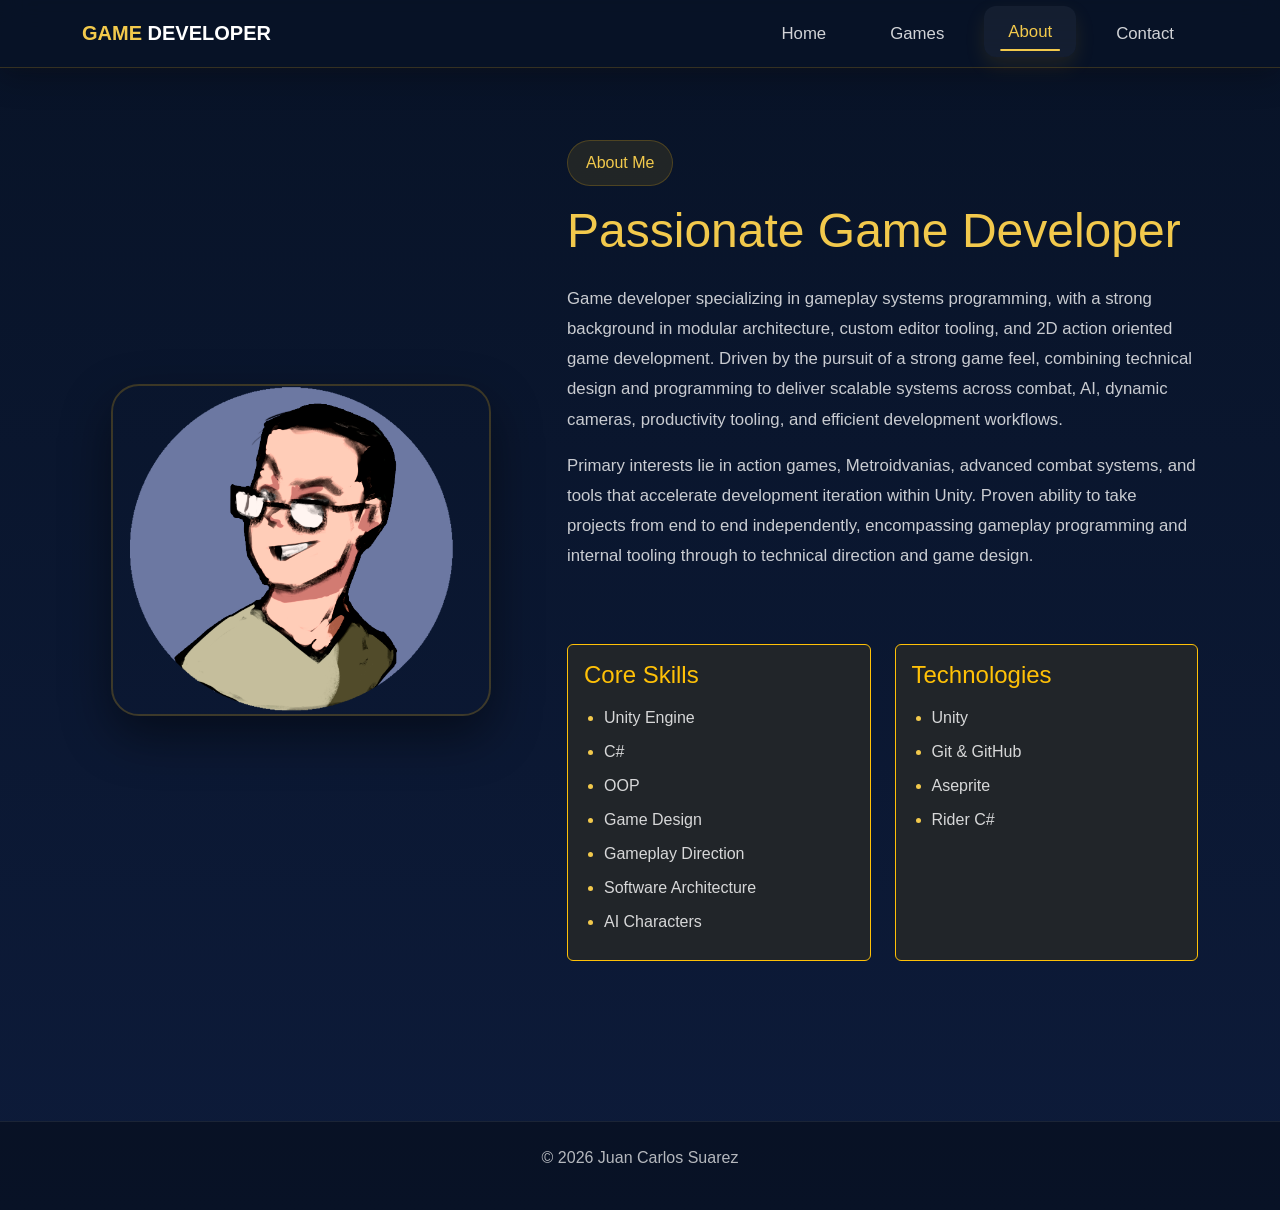
==== commit 4466904d: "About Photo Added" ====
--- a/about.html
+++ b/about.html
@@ -50,7 +50,7 @@
                     data-aos="fade-right"
                 >
                     <img
-                        src="https://images.unsplash.com/photo-1500648767791-00dcc994a43e?q=80&w=900"
+                        src="assets/photo.png"
                         class="img-fluid bio-image"
                         alt="Developer"
                     >
